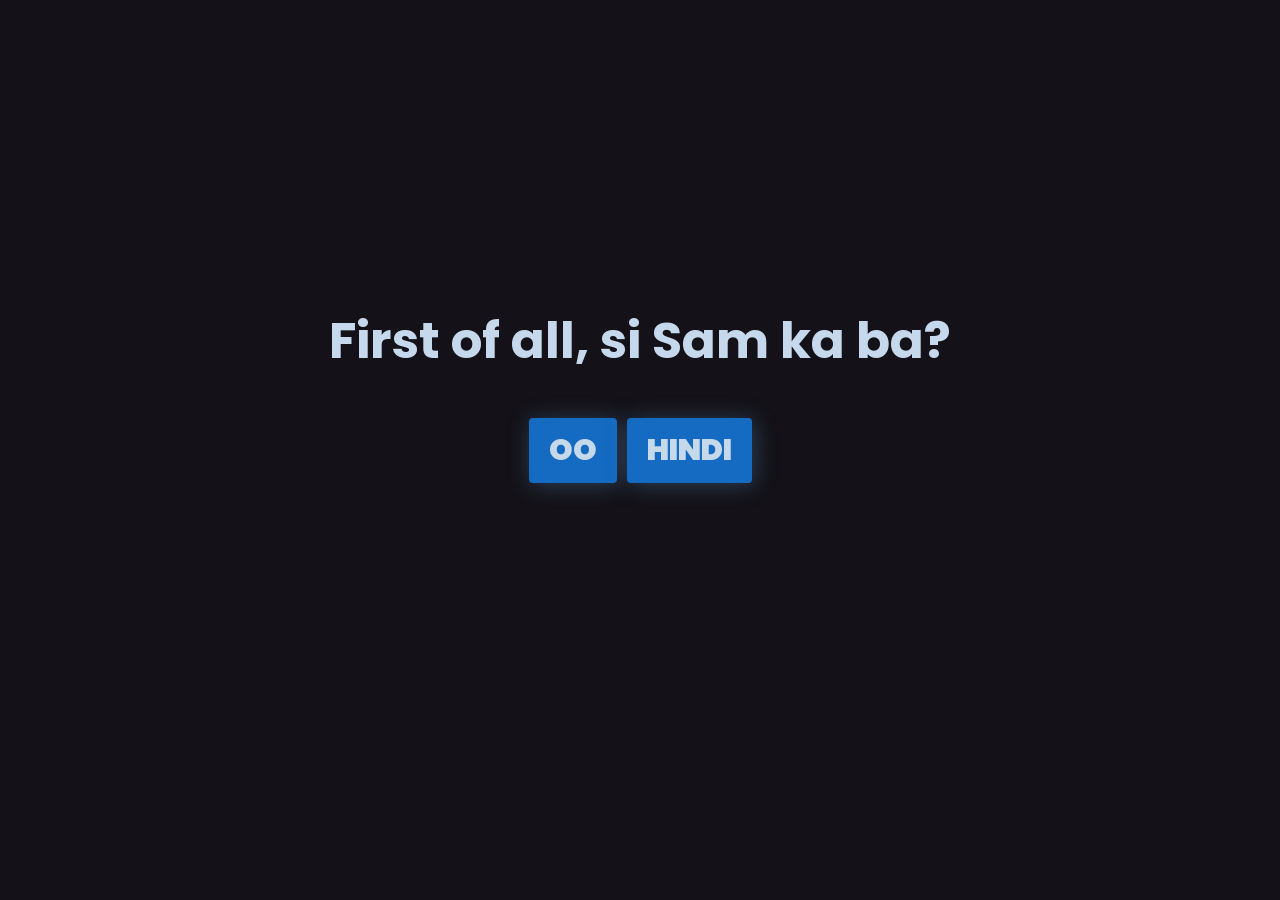
==== index.html @ 6270c50a "Add files via upload" ====
<!DOCTYPE html>
<html lang="en">
<head>
    <meta charset="UTF-8">
    <meta name="viewport" content="width=device-width, initial-scale=1.0">
    <link rel="stylesheet" href="style.css">
    <title>Sino ka ba?</title>
</head>
<body>
    <h1>First of all, si Sam ka ba?</h1>

    <div class="buttons">
        <button class="button--yes" style="font-family: 'Poppins', sans-serif";">
            <div class="left"></div>
            Oo
            <div class="right"></div>
        </button>
        
        
        <button class="button--no" style="font-family: 'Poppins', sans-serif";">
            <div class="left"></div>
            Hindi
            <div class="right"></div>
        </button>
        
    </div>
    <script src="script.js"></script>
</body>
</html>
---- style.css ----
@import url("https://fonts.googleapis.com/css2?family=Poppins:wght@300&display=swap");
@import url("https://fonts.googleapis.com/css?family=Source+Code+Pro:200,900");
@import url(https://fonts.googleapis.com/css?family=Lato:300italic);

:root {
  --text-color: hsla(210, 50%, 85%, 1);
  --shadow-color: hsla(210, 40%, 52%, 0.4);
  --btn-color: hsl(210, 80%, 42%);
  --bg-color: #141218;
}

html,
body {
  width: 100%;
  height: 100%;
  display: flex;
  justify-content: center;
  align-items: center;
  background-color: var(--bg-color);
  font-family: "Poppins", sans-serif;
  overflow-x: hidden;
}

.cake {
  position: absolute;
  top: 60%;
  left: 50%;
  margin-left: -50px;
  margin-top: -50px;
  width: 100px;
  height: 100px;
}

.cake:after {
  background: #ebe3e1;
  border-radius: 100px;
  content: "";
  position: absolute;
  bottom: 0;
  left: 0;
  width: 100px;
  height: 2px;
}

.velas {
  background: #ffffff;
  border-radius: 100%;
  position: absolute;
  top: 50%;
  left: 50%;
  margin-left: -2.5px;
  margin-top: -8.333333333333334px;
  width: 5px;
  height: 16.666666666666668px;
}
.velas:after,
.velas:before {
  background: rgba(255, 0, 0, 0.4);
  content: "";
  position: absolute;
  width: 100%;
  height: 2.2222222222222223px;
}
.velas:after {
  top: 25%;
  left: 0;
}
.velas:before {
  top: 45%;
  left: 0;
}

.fuego {
  border-radius: 100%;
  box-shadow: 0 0 40px 10px rgba(248, 233, 209, 0.2);
  position: absolute;
  top: -12px;
  left: 50%;
  margin-left: -3.3333333333333335px;
  width: 6.666666666666667px;
  height: 12.5px;
}
.fuego:nth-child(1) {
  animation: fuego 2s infinite;
}
.fuego:nth-child(2) {
  animation: fuego 1.5s infinite;
}
.fuego:nth-child(3) {
  animation: fuego 1s infinite;
}
.fuego:nth-child(4) {
  animation: fuego 0.5s infinite;
}
.fuego:nth-child(5) {
  animation: fuego 0.2s infinite;
}

@keyframes fuego {
  0% {
    background: rgba(254, 248, 97, 0.5);
    transform: translateY(0) scale(1);
  }
  50% {
    background: rgba(255, 50, 0, 0.1);
    transform: translateY(-20px) scale(0);
  }
  100% {
    background: rgba(254, 248, 97, 0.5);
    transform: translateY(0) scale(1);
  }
}

.cobertura {
  background: #ece7e3;
  border-radius: 50px;
  position: absolute;
  top: 60%;
  left: 50%;
  margin-left: -27.77777777777778px;
  margin-top: -5px;
  width: 55.55555555555556px;
  height: 12.5px;
  z-index: 10;
}
.cobertura:after,
.cobertura:before {
  background: #ece7e3;
  border-radius: 100px;
  content: "";
  position: absolute;
  width: 5px;
  height: 10px;
}
.cobertura:after {
  top: 6.666666666666667px;
  right: 14.285714285714286px;
}
.cobertura:before {
  top: 10px;
  right: 9.090909090909092px;
}

.bizcocho {
  background: #6d3826;
  position: absolute;
  bottom: 0;
  left: 50%;
  margin-left: -25px;
  width: 50px;
  height: 33.333333333333336px;
}
.bizcocho:after,
.bizcocho:before {
  background: rgba(236, 231, 227, 0.6);
  content: "";
  position: absolute;
  width: 100%;
  height: 5px;
}
.bizcocho:after {
  top: 30%;
  left: 0;
}
.bizcocho:before {
  top: 60%;
  left: 0;
}

* {
  box-sizing: border-box;
}

h1 {
  display: block;
  position: absolute;
  font-size: 50px;
  color: var(--text-color);
  top: 30%;
}

.buttons {
  display: flex;
  flex-direction: row;
  gap: 10px;
}

button {
  position: relative;
  padding: 10px 20px;
  border: none;
  border-radius: 25px;
  background: none;
  cursor: pointer;

  font-weight: 900;
  text-transform: uppercase;
  font-size: 30px;
  color: var(--text-color);

  background-color: var(--btn-color);
  box-shadow: var(--shadow-color) 2px 2px 22px;
  border-radius: 4px;
  z-index: 0;
  overflow: hidden;
}

button:focus {
  outline-color: transparent;
  box-shadow: var(--btn-color) 2px 2px 22px;
}

.right::after,
button::after {
  content: var(--content);
  display: block;
  position: absolute;
  white-space: nowrap;
  padding: 40px 40px;
  pointer-events: none;
}

button::after {
  font-weight: 200;
  top: -30px;
  left: -20px;
}

.right,
.left {
  position: absolute;
  width: 100%;
  height: 100%;
  top: 0;
}
.right {
  left: 66%;
}
.left {
  right: 66%;
}
.right::after {
  top: -30px;
  left: calc(-66% - 20px);

  background-color: var(--bg-color);
  color: transparent;
  transition: transform 0.4s ease-out;
  transform: translate(0, -90%) rotate(0deg);
}

button:hover .right::after {
  transform: translate(0, -47%) rotate(0deg);
}

button .right:hover::after {
  transform: translate(0, -50%) rotate(-7deg);
}

button .left:hover ~ .right::after {
  transform: translate(0, -50%) rotate(7deg);
}

button::before {
  content: "";
  pointer-events: none;
  opacity: 0.6;
  background: radial-gradient(
      circle at 20% 35%,
      transparent 0,
      transparent 2px,
      var(--text-color) 3px,
      var(--text-color) 4px,
      transparent 4px
    ),
    radial-gradient(
      circle at 75% 44%,
      transparent 0,
      transparent 2px,
      var(--text-color) 3px,
      var(--text-color) 4px,
      transparent 4px
    ),
    radial-gradient(
      circle at 46% 52%,
      transparent 0,
      transparent 4px,
      var(--text-color) 5px,
      var(--text-color) 6px,
      transparent 6px
    );

  width: 100%;
  height: 300%;
  top: 0;
  left: 0;
  position: absolute;
  animation: bubbles 5s linear infinite both;
}

@keyframes bubbles {
  from {
    transform: translate();
  }
  to {
    transform: translate(0, -66.666%);
  }
}

canvas {
  position: absolute;
  top: 0;
  left: 0;
}
p {
  margin: 0 0;
  position: absolute;
  font: 16px Verdana;
  color: #eee;
  height: 25px;
  top: calc(100vh - 30px);
  text-shadow: 0 0 2px white;
}
p a {
  text-decoration: none;
  color: #aaa;
}
span {
  font-size: 11px;
}
p > a:first-of-type {
  font-size: 20px;
}

.message {
  position: absolute;
  top: 100%;
  width: 50%;
  text-align: justify;
  text-indent: 50px;
  color: var(--text-color);
}

::-webkit-scrollbar {
  width: 8px;
}

::-webkit-scrollbar-track {
  background-color: transparent;
}

::-webkit-scrollbar-thumb {
  background-color: transparent;
}
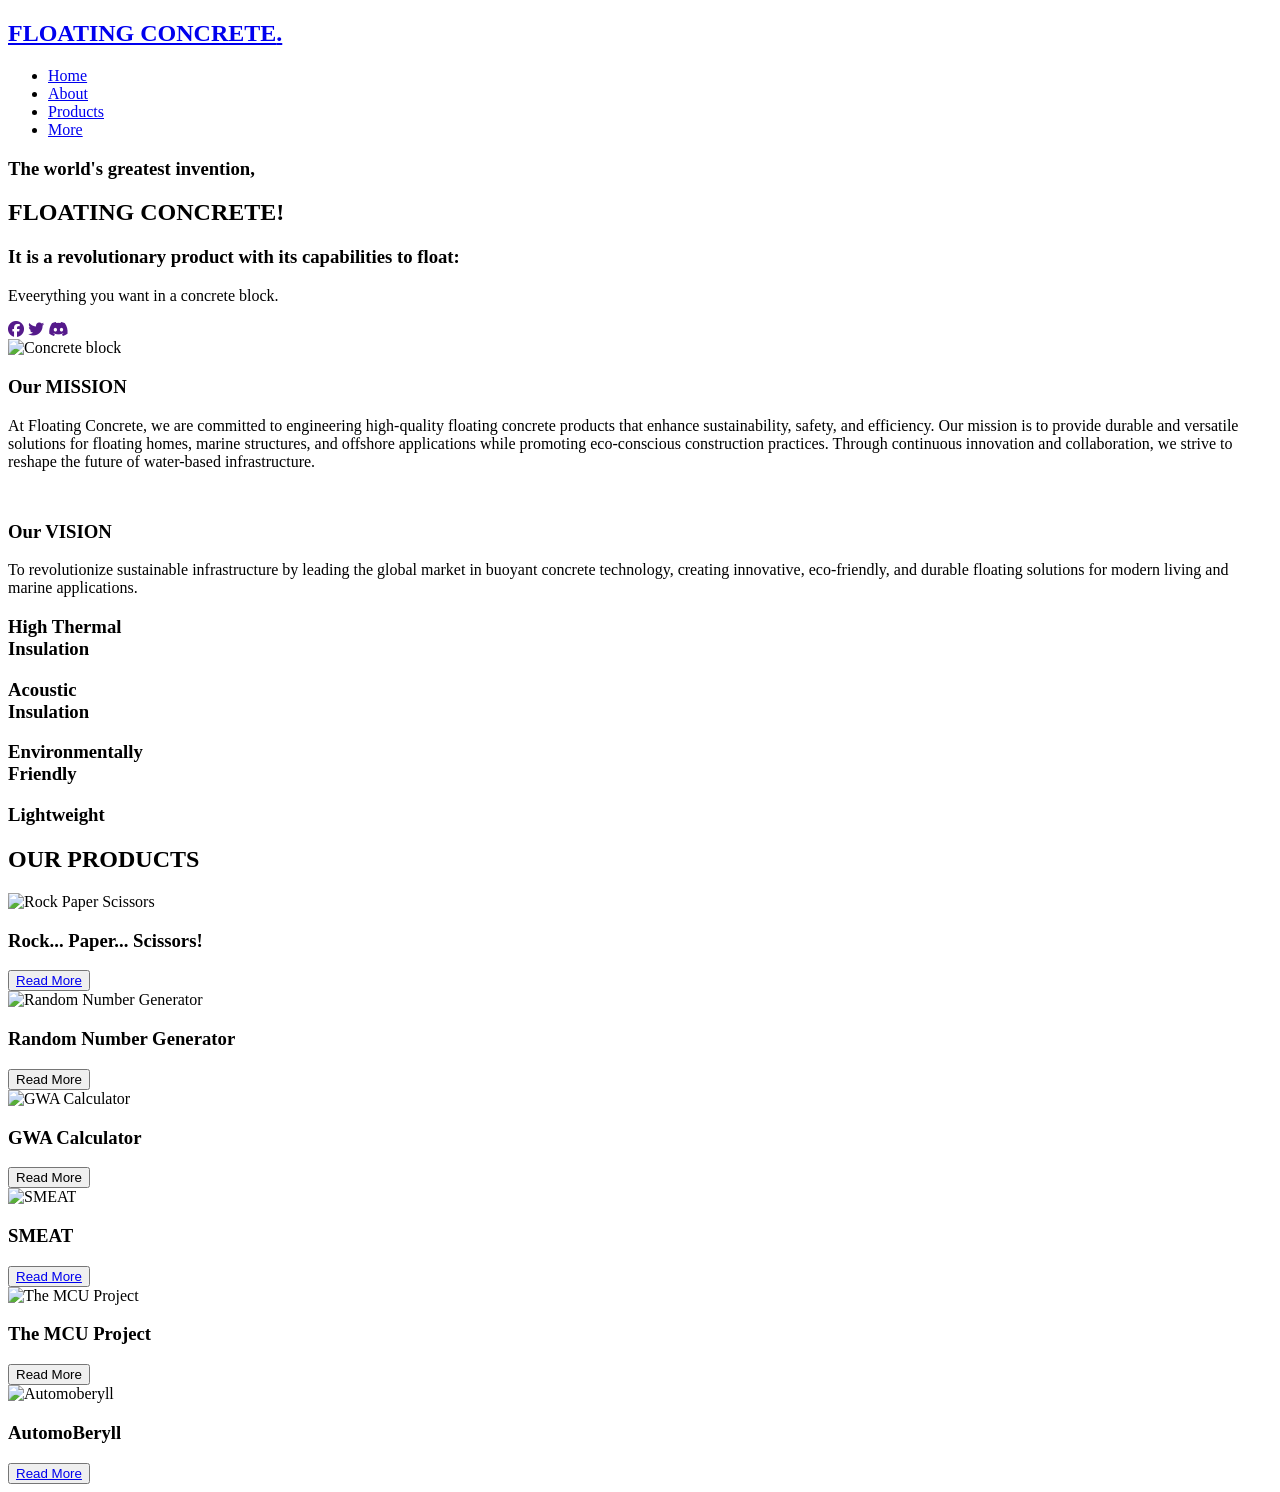
==== commit e1bae104: "Add files via upload" ====
--- a/index.html
+++ b/index.html
@@ -2,28 +2,114 @@
 <html lang="en">
 <head>
     <meta charset="UTF-8">
+    <meta http-equiv="X-UA-Compatible" content="IE=edge">
     <meta name="viewport" content="width=device-width, initial-scale=1.0">
-    <link rel="stylesheet" href="style.css">
-    <title>Sino ka ba?</title>
+    <link rel="stylesheet" href="https://cdnjs.cloudflare.com/ajax/libs/font-awesome/6.3.0/css/all.min.css" integrity="sha512-SzlrxWUlpfuzQ+pcUCosxcglQRNAq/DZjVsC0lE40xsADsfeQoEypE+enwcOiGjk/bSuGGKHEyjSoQ1zVisanQ==" crossorigin="anonymous" referrerpolicy="no-referrer" />   
+    <link rel="stylesheet" href="../PROJECT/style.css">
+    <title>Floating Concrete</title>
 </head>
 <body>
-    <h1>First of all, si Sam ka ba?</h1>
+    <nav>
+        <div class="nav" id="nav">
+            <h1 class="logo" style="--i:1"><a href="../PROJECT/index.html#eyo">FLOATING CONCRETE<span>.</span></a> </h1>
+        <ul>
+            <li><a href="../PROJECT/index.html#home" style="--i:5">Home</a></li>
+            <li><a href="../PROJECT/index.html#about" style="--i:6">About</a></li>
+            <li><a href="../PROJECT/index.html#works" style="--i:7">Products</a></li>
+            <li><a href="../PROJECT/index.html#more" style="--i:8">More</a></li>
+        </ul>
+        </div>
+    </nav>
+    
+    <section class="home" id="home">
+        <div class="home-content">
+            <h3 style="--i:9">The world's greatest invention,</h3>
+            <h1 style="--i:10">FLOATING CONCRETE!</h1>
+            <h3 style="--i:9">It is a revolutionary product with its capabilities to float: <span class="multiple-text"></span></h3>
+            <p>Eveerything you want in a concrete block.</p>
+            
+            <div class="social-media">
+                <a href="" target="_blank"><i class="fa-brands fa-facebook"></i></a>
+                <a href="" target="_blank"><i class="fa-brands fa-twitter"></i></a>
+                <a href="" target="_blank"><i class="fa-brands fa-discord"></i></a>   
+            </div>
+        </div>
 
-    <div class="buttons">
-        <button class="button--yes" style="font-family: 'Poppins', sans-serif";">
-            <div class="left"></div>
-            Oo
-            <div class="right"></div>
-        </button>
+        <div class="home-img">
+            <img src="../PROJECT/images/me.png" alt="Concrete block">
+        </div>
+    </section>
+
+    <section class="about" id="about">
+        <div class="about-content">
+            <h3>Our <span>MISSION</span></h3>
+            <p>At Floating Concrete, we are committed to engineering high-quality floating concrete products that enhance sustainability, safety, and efficiency. Our mission is to provide durable and versatile solutions for floating homes, marine structures, and offshore applications while promoting eco-conscious construction practices. Through continuous innovation and collaboration, we strive to reshape the future of water-based infrastructure.</p>
+
+            <h3 style="margin-top: 50px;">Our <span>VISION</span></h3>
+            <p>To revolutionize sustainable infrastructure by leading the global market in buoyant concrete technology, creating innovative, eco-friendly, and durable floating solutions for modern living and marine applications.</p>
+        </div>
+        <div class="profession-container">
+            <div class="profession-box">
+                <div class="profession" id="prof1" style="--i:3">
+                    <h3>High Thermal<br>Insulation</h3>
+                </div>
+                <div class="profession" id="prof2" style="--i:0">
+                    <h3>Acoustic<br>Insulation</h3>
+                </div>
+                <div class="profession" id="prof3" style="--i:1">
+                    <h3>Environmentally<br>Friendly</h3>
+                </div>
+                <div class="profession" id="prof4" style="--i:2">
+                    <h3>Lightweight</h3>
+                </div>
+
+                <div class="circle"></div>
+            </div>
+              <div class="overlay" id="overlay"></div>
+        </div>
+    </section>
+
+    <section class="works" id="works">
+        <h2>OUR <span>PRODUCTS</span></h2>
+        <div class="work-content">
+            <div class="project">
+                <img src="../PROJECT/images/rps.png" alt="Rock Paper Scissors">
+                <h3>Rock... Paper... Scissors!</h3>
+                <button><a href="../PROJECT/index.html#latest1">Read More</a></button>
+            </div>
+            <div class="project">
+                <img src="../PROJECT/images/numgen.png" alt="Random Number Generator">
+                <h3>Random Number Generator</h3>
+                <button>Read More</button>
+            </div>
+            <div class="project">
+                <img src="../PROJECT/images/gwacalc.png" alt="GWA Calculator">
+                <h3>GWA Calculator</h3>
+                <button>Read More</button>
+            </div>
+            <div class="project">
+                <img src="../PROJECT/images/smeat.png" alt="SMEAT">
+                <h3>SMEAT</h3>
+                <button><a href="../PROJECT/index.html#latest2">Read More</a></button>
+            </div>
+            <div class="project">
+                <img src="../PROJECT/images/mcu.png" alt="The MCU Project">
+                <h3>The MCU Project</h3>
+                <button>Read More</button>
+            </div>
+            <div class="project">
+                <img src="../PROJECT/images/automoberyll.png" alt="Automoberyll">
+                <h3>AutomoBeryll</h3>
+                <button><a href="../PROJECT/index.html#latest3">Read More</a></button>
+            </div>
+        </div>
+    </section>
+
+    <section class="more" id="more">
         
-        
-        <button class="button--no" style="font-family: 'Poppins', sans-serif";">
-            <div class="left"></div>
-            Hindi
-            <div class="right"></div>
-        </button>
-        
-    </div>
-    <script src="script.js"></script>
+    </section>
+
+    <script src="https://cdn.jsdelivr.net/npm/typed.js@2.0.12"></script>
+    <script src="../PROJECT/script.js"></script>
 </body>
 </html>
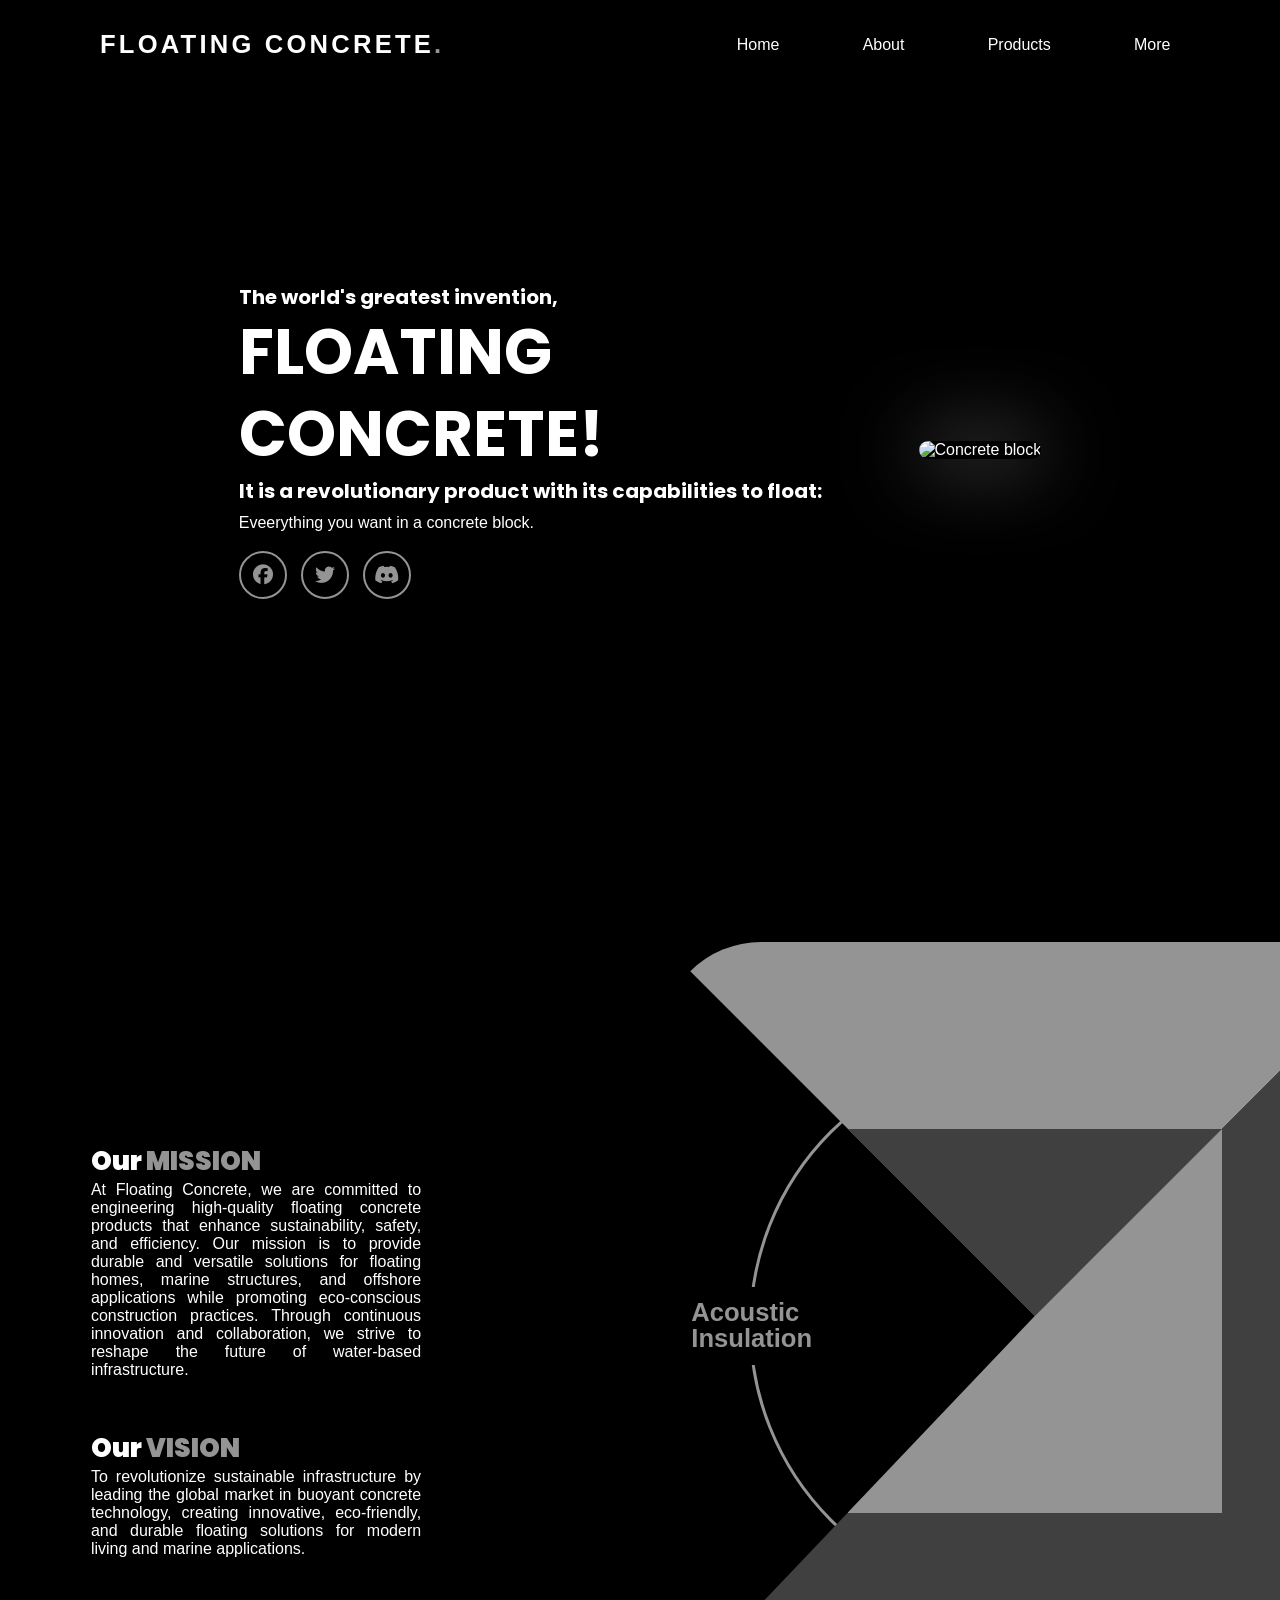
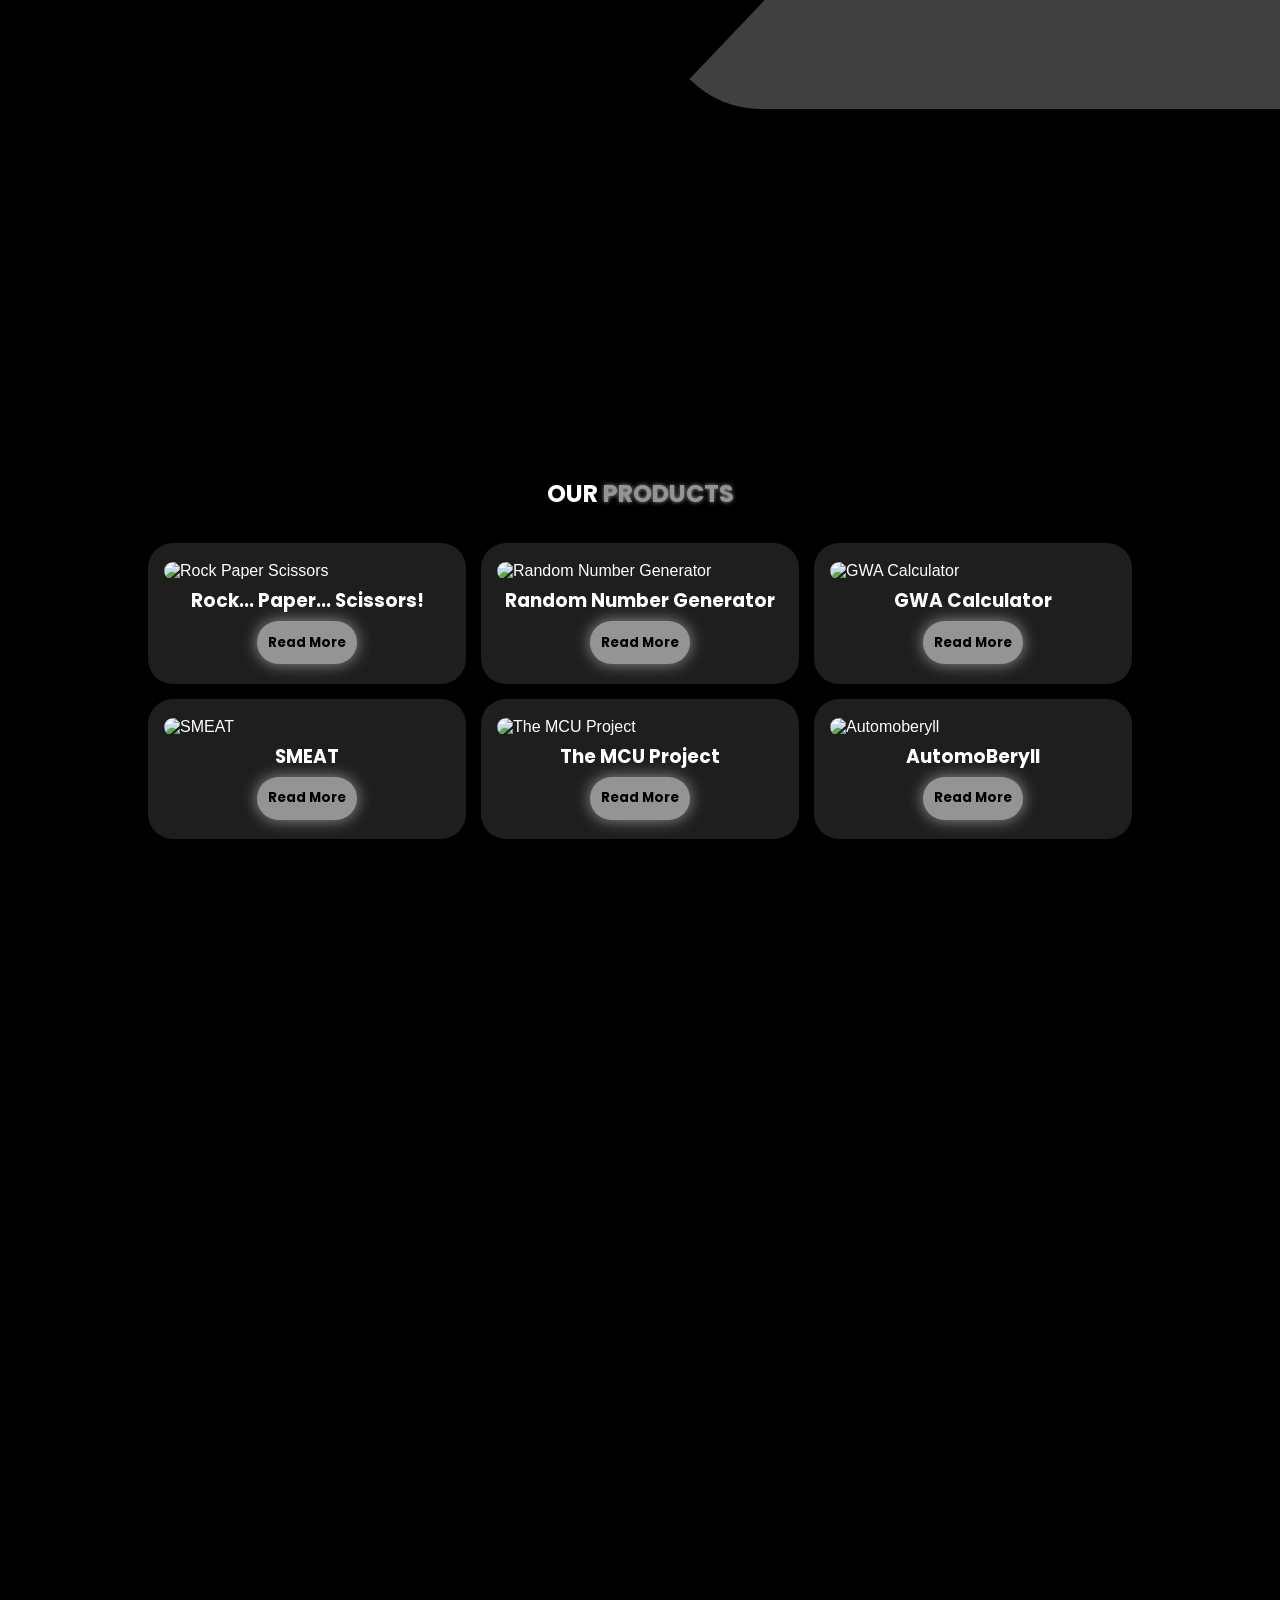
==== commit fe5036e1: "Update index.html" ====
--- a/index.html
+++ b/index.html
@@ -5,7 +5,7 @@
     <meta http-equiv="X-UA-Compatible" content="IE=edge">
     <meta name="viewport" content="width=device-width, initial-scale=1.0">
     <link rel="stylesheet" href="https://cdnjs.cloudflare.com/ajax/libs/font-awesome/6.3.0/css/all.min.css" integrity="sha512-SzlrxWUlpfuzQ+pcUCosxcglQRNAq/DZjVsC0lE40xsADsfeQoEypE+enwcOiGjk/bSuGGKHEyjSoQ1zVisanQ==" crossorigin="anonymous" referrerpolicy="no-referrer" />   
-    <link rel="stylesheet" href="../PROJECT/style.css">
+    <link rel="stylesheet" href="../style.css">
     <title>Floating Concrete</title>
 </head>
 <body>
@@ -110,6 +110,6 @@
     </section>
 
     <script src="https://cdn.jsdelivr.net/npm/typed.js@2.0.12"></script>
-    <script src="../PROJECT/script.js"></script>
+    <script src="../script.js"></script>
 </body>
-</html>+</html>
--- a/style.css
+++ b/style.css
@@ -0,0 +1,733 @@
+@import url('https://fonts.googleapis.com/css2?family=Poppins&display=swap');
+
+:root {
+    --cyan: rgb(148, 148, 148);
+}
+
+* {
+    margin: 0;
+    padding: 0;
+    box-sizing: border-box;
+    scroll-behavior: smooth;
+    font-family: 'Poppins', sans-serif;
+}
+
+body {
+    min-height: 100vh;
+    background: linear-gradient( #2b1055, #3a829c, black, transparent);
+    background-repeat: no-repeat;
+    overflow-x: hidden;
+}
+
+nav {
+    position: absolute;
+    top: 0;
+    left: 0;
+    width: 100%;
+    display: flex;
+    justify-content: space-between;
+    align-items: center;
+    z-index: 999;
+}
+
+nav .logo {
+    color: #fff;
+    font-weight: 800;
+    text-transform: uppercase;
+    text-decoration: none;
+    font-size: 2vw;
+    letter-spacing: .2rem;
+    animation: right 0.8s ease forwards;
+}
+
+nav .logo span {
+    color: var(--cyan);
+}
+
+nav .logo:hover {
+    cursor: pointer;
+}
+
+nav ul {
+    overflow-y: hidden;
+    display: flex;
+    align-items: center;
+    justify-content: flex-end;
+    gap: 2rem;
+}
+
+nav ul li {
+    list-style-type: none;
+    margin-left: 2rem;
+}
+
+nav ul li a {
+    display: inline-block;
+    color: #fff;
+    text-decoration: none;
+    padding: .1rem .6rem;
+    border-radius: 2.5rem;
+    transition: 200ms linear;
+    animation: top 800ms ease forwards;
+    animation-delay: calc(0.3s * var(--i));
+}
+
+nav ul li a:hover,
+nav ul li a:active {
+    color: var(--cyan);
+}
+
+.nav {
+    background: linear-gradient(rgba(0, 0, 0, 0.514), rgba(0, 0, 0, 0.514),rgba(0, 0, 0, 0.514),rgba(0, 0, 0, 0.514),transparent);
+    position: fixed;
+    top: 0;
+    width: 100%;
+    padding: 30px 100px;
+    display: flex;
+    justify-content: space-between;
+    align-items: center;
+}
+
+.nav h1 a:link {
+    color: white;
+    text-decoration: none;
+}
+
+.nav h1 a:visited {
+    color: white;
+    text-decoration: none;
+}
+
+.nav h1 a:focus {
+    color: white;
+    text-decoration: none;
+}
+
+.nav h1 a:active {
+    color: white;
+    text-decoration: none;
+}
+
+#title {
+    font-weight: 1000;
+    font-size: 10vw;
+    color: #fff;
+    position: absolute;
+    left: 0;
+    top: 0;
+    transform: translate(23%, 100%);
+    opacity: 0.001;
+    white-space: nowrap;
+}
+
+
+nav ul li button {
+    border: none;
+    background-color: transparent;
+    color: white;
+}
+
+nav ul li button:hover {
+    cursor: pointer;
+}
+
+section {
+    width: 100%;
+    height: 100vh;
+    padding: 10rem 9% 2rem;
+}
+
+.home {
+    display: flex;
+    width: 100%;
+    height: 100vh;
+    padding: 5rem 9%;
+    justify-content: center;
+    align-items: center;
+    position: relative;
+    overflow: hidden;
+    gap: 50px;
+    background-color: black;
+    color: white;
+}
+
+/* .home::before {
+    content: '';
+    position: absolute;
+    bottom: 0;
+    left: -1px;
+    width: 100%;
+    height: 100rem;
+    background: linear-gradient(white, transparent);   
+    z-index: 1000;
+} */
+
+.home-content {
+    width: 60%;
+    height: auto;
+}
+
+.home-content h3 {
+    font-size:  20px;
+    font-weight: 700;
+    animation: right 0.8s ease forwards;
+    animation-delay: calc(0.3s * var(--i));
+}
+
+.home-content h3:nth-of-type(2) {
+    margin-bottom: 0.5rem;
+}
+
+.home-content h1 {
+    text-transform: uppercase;
+    font-size: 63px;
+    font-weight: 700;
+    line-height: 1.3;
+}
+
+.home-content h1 span {
+    text-transform: uppercase;
+}
+
+.home-content h3 span {
+    color: var(--cyan);
+}
+
+.home-content p {
+    font-size: 1rem;
+    text-align: justify;
+}
+
+.social-media a {
+    display: inline-flex;
+    width: 3rem;
+    height: 3rem;
+    justify-content: center;
+    align-items: center;
+    background: transparent;
+    border: 2px solid var(--cyan);
+    border-radius: 50%;  
+    font-size: 20px;
+    text-decoration: none;
+    color: var(--cyan);
+    margin: 3% 1.5% 3% 0;
+    transition: 500ms ease;
+}
+
+.social-media a:hover{
+    background-color: var(--cyan);
+    color: black;
+    box-shadow: 0 0 1rem var(--cyan);
+}
+
+.home-img img {
+    width: 80%;
+    height: auto;
+    border-radius: 25px;
+    border: none;
+    box-shadow: 0 0 5rem var(--cyan);
+    animation: floatimg 4s ease infinite;
+}
+
+.about {
+    width: 100%;
+    height: 100vh;
+    padding: 0 7% 0;
+    display: flex;
+    justify-content: center;
+    align-items: center;
+    position: relative;
+    background-color: black;
+    color: white;
+}
+
+.about-content {
+    width: 30%;
+}
+
+.about-content span {
+    color: var(--cyan);
+}
+
+.about-content p {
+    text-align: justify;
+    font-size: 16px;
+}
+
+.about h3 {
+    font-size: 26px;
+    font-weight: 900;
+}
+
+.profession-container {
+    position: relative;
+    top: 40%;
+    right: -20%;
+    transform: translateY(-50%);
+    width: 768px;
+    height: 768px;
+    overflow: hidden;
+}
+
+.profession-container .profession-box {
+    position: absolute;
+    top: 0;
+    right: 0;
+    width: 100%;
+    height: 100%;
+    border-radius: 50%;
+    display: flex;
+    justify-content: center;
+    align-items: center;
+    animation: rotate 13s ease infinite;
+}
+
+.profession-box .profession {
+    position: absolute;
+    left: 0;
+    transform-origin: 384px;
+    transform: rotate(calc(360deg / 4 * var(--i)));
+    display: flex;
+    flex-direction: column;
+    justify-content: center;
+    align-items: center;
+    color: var(--cyan);
+    background-color:black;
+    padding: 13px 0;
+}
+ 
+.profession-box .circle {
+    width: 72%;
+    height: 72%;
+    border: 3px solid var(--cyan);
+    border-radius: 50%;
+}
+
+.profession i {
+    font-size: 20px;
+}
+
+.profession-box .profession:nth-child(1) i {
+    margin-right: -55px;
+    padding-bottom: 20px;
+} 
+
+.profession-box .profession:nth-child(2) i {
+    padding-bottom: 20px;
+} 
+
+.profession-box .profession:nth-child(3) i {
+    margin-right: -35px;
+    padding-bottom: 20px;
+} 
+
+.profession-box .profession:nth-child(4) i {
+    margin-right: -15px;
+    padding-bottom: 20px;
+} 
+
+.profession h3 {
+    margin-left: 50px;
+    font-size: 2vw;
+    line-height: 1;
+    font-weight: 600;
+}
+
+.profession-container .overlay {
+    position: absolute;
+    top: 0;
+    right: 0;
+    width: 0;
+    height: 0;
+    border-radius: 100px;
+    /* box-shadow: 10px 10px 20px 10px var(--cyan); */
+    border-top: 374px ridge  var(--cyan);
+    border-bottom: 393px ridge var(--cyan);
+    border-left: 374px inset transparent;
+    border-right: 374px ridge var(--cyan);
+}
+
+.works {
+    display: flex;
+    flex-direction: column;
+    justify-content: center;
+    align-items: center;
+    position: relative;
+    background-color: black;
+    color: white;
+    width: 100%;
+    height: 100vh;
+    padding: 25px 110px;
+}
+
+.works h2 {
+    margin-bottom: 2rem;
+}
+
+.works span {
+    text-shadow: 0px 0px 4px var(--cyan);
+    color: var(--cyan);
+}
+
+.work-content {
+    display: flex;
+    flex-direction: row;
+    justify-content: center;
+    align-items: center;
+    flex-wrap: wrap;
+    gap: 15px;
+}
+
+.work-content .project {
+    display: flex;
+    flex-direction: column;
+    justify-content: center;
+    align-items: center;
+    row-gap: 6px;
+    width: 30%;
+    height: 50%;
+    padding: 1rem;
+    background-color: rgba(41, 41, 41, 0.749);
+    border-radius: 25px;
+    transition: 500ms ease;
+}
+
+.project:hover {
+    box-shadow: 0 0 1rem var(--cyan);
+}
+
+.project img {
+    width: 100%;
+    height: auto;
+    border-radius: 25px;
+}
+
+.project button {
+    border: none;
+    background-color: var(--cyan);
+    color: black;
+    padding: 0.7rem;
+    border-radius: 25px;
+    box-shadow: 0 0 1rem var(--cyan);
+    font-weight: 700;
+    text-decoration: none;
+    transition: 500ms ease;
+}
+
+.project button a:link {
+    color: black;
+    text-decoration: none;
+}
+
+.project button a:focus {
+    color: black;
+    text-decoration: none;
+}
+
+.project button a:active {
+    color: black;
+    text-decoration: none;
+}
+
+.project button a:visited {
+    color: black;
+    text-decoration: none;
+}
+.project button:hover {
+    box-shadow: none;
+    cursor: pointer;
+}
+
+.latest-works {
+    display: flex;
+    flex-direction: column;
+    align-items: center;
+    width: 100%;
+    height: 100vh;
+    padding: 0 10%;
+    background-color: black;
+    color: white;
+    /* overflow: hidden; */
+}
+
+.latest-container hr {
+    width: 100%;
+    margin: 20px 0;
+    height: 1px;
+    color: rgb(255, 255, 255);
+    opacity: 0.3;
+    z-index: 10;
+}
+
+.latest-works h2 {
+    font-size: 3vw;
+    margin-bottom: 30px;
+}
+
+.latest-works span {
+    text-shadow: 0px 0px 4px var(--cyan);
+    color: var(--cyan);
+}
+
+.latest-project {
+    display: flex;
+    gap: 20px;
+    position: relative;
+    z-index: 100;
+}
+
+.latest-project img {
+    width: 50%;
+    height: auto;
+    border-radius: 25px;
+}
+
+.latest-project .desc {
+    flex-direction: column;
+}
+
+.latest-project h3 {
+    font-size: 30px;
+    text-shadow: 0px 0px 4px var(--cyan);
+    color: var(--cyan);
+}
+
+.latest-project p {
+    text-align: justify;
+}
+
+.more {
+    position: relative;
+    width: 100%;
+    height: 100vh;
+    padding: 0 0 0 0;
+    background-color: black;
+    color: white;
+}
+
+.more img {
+    object-fit: contain;
+}
+
+.more aside {
+    position: relative;
+    margin-top: 400px;
+    background-color: white;
+    color: transparent;
+    width: 100%;
+    height: 100vh;
+    padding: 100px;
+}
+
+.more aside::before {
+    content: '';
+    position: absolute;
+    bottom: 0;
+    left: -1px;
+    width: 100%;
+    height: 100rem;
+    background: linear-gradient(black, rgb(95, 95, 95), black);
+}
+
+.more aside img {
+    position: absolute;
+    top: 0;
+    left: 0;
+    width: 100%;
+    height: 100%;
+}
+
+#p1 {
+    transform: translateY(-300px);
+}
+
+#p2 {
+    transform: translateX(-300px);
+}
+
+#p3 {
+    transform: translateY(300px);
+}
+
+#p5 {
+    transform: translateX(300px);
+}
+
+#rock1 {
+    z-index: 1;
+    animation: right 0.8s ease forwards;
+    animation-delay: calc(0.3s * var(--i));
+}
+
+#rock2 {
+    animation: left 0.8s ease forwards;
+    animation-delay: calc(0.3s * var(--i));
+}
+
+#star {
+    transform: translate(30%, -10%);
+    width: 80%;
+    z-index: -1;
+    object-fit: contain;
+}
+
+#sea, #land {
+    animation: top 0.8s ease forwards;
+    animation-delay: calc(0.3s * var(--i));
+    z-index: -1;
+}
+
+@keyframes right {
+    0% {
+        transform: translateX(-10rem);
+        opacity: 0;
+    }
+    100% {
+        transform: translateX(0);
+        opacity: 1;
+    }
+}
+
+@keyframes left {
+    0% {
+        transform: translateX(10rem);
+        opacity: 0;
+    }
+    100% {
+        transform: translateX(0);
+        opacity: 1;
+    }
+}
+
+@keyframes top {
+    0% {
+        transform: translateY(10rem);
+        opacity: 0;
+    }
+    100% {
+        transform: translateY(0);
+        opacity: 1;
+    }
+}
+
+@keyframes floatimg {
+    0% {
+        transform: translateY(0);
+    }
+    50% {
+        transform: translateY(-24px);
+    }
+    100% {
+        transform: translateY(0);
+    }
+}
+
+@keyframes rotate {
+    0%, 20% {
+        transform: rotate(0deg);
+    }
+    25%, 45% {
+        transform: rotate(-90deg);
+    }
+    50%, 70% {
+        transform: rotate(-180deg);
+    }
+    75%, 95% {
+        transform: rotate(-270deg);
+    }
+    100% {
+        transform: rotate(-360deg);
+    }
+}
+
+@media (max-width: 768px) {
+    section {
+        padding: 5rem 4.5% 0;
+    }
+
+    nav ul {
+        display: none;
+    }
+
+    nav .logo {
+        letter-spacing: .2rem;
+    }
+
+    .home-content h1 {
+        font-size: 31px;
+    }
+
+    .home-content p {
+        font-size: 0.7rem;
+    }
+
+    .home {
+        flex-direction: column;
+    }
+
+    .social-media a {
+        width: 1.5rem;
+        height: 1.5rem;
+        font-size: 10px;
+    }
+
+    .home-content h3:nth-of-type(2) {
+        margin-bottom: 1rem;
+    }
+
+    .work-content .project {
+        width: 70%;
+        height: 20%;
+    }
+    .project h3 {
+        font-size: 10px;
+    }
+
+    .project button {
+        font-size: 10px;
+    }
+}
+
+@media only screen and (max-width: 1000px) and (min-width: 769px){
+    nav ul {
+        display: none;
+    }
+
+    .work-content .project {
+        width: 45%;
+        height: 35%;
+    }
+
+    .project h3 {
+        font-size: 15px;
+    }
+
+
+}
+
+@media (max-width: 1200px) {
+    .about {
+        padding: none;
+        flex-direction: column;
+    }
+
+    .about h3 {
+        font-size: 20px;
+        font-weight: 900;
+    }
+
+    .about-content {
+        width: 70%;
+    }
+    
+    .about-content p {
+        font-size: 12px;
+    }
+
+    .profession-container {
+        display: none;
+    }
+}
+
+
+
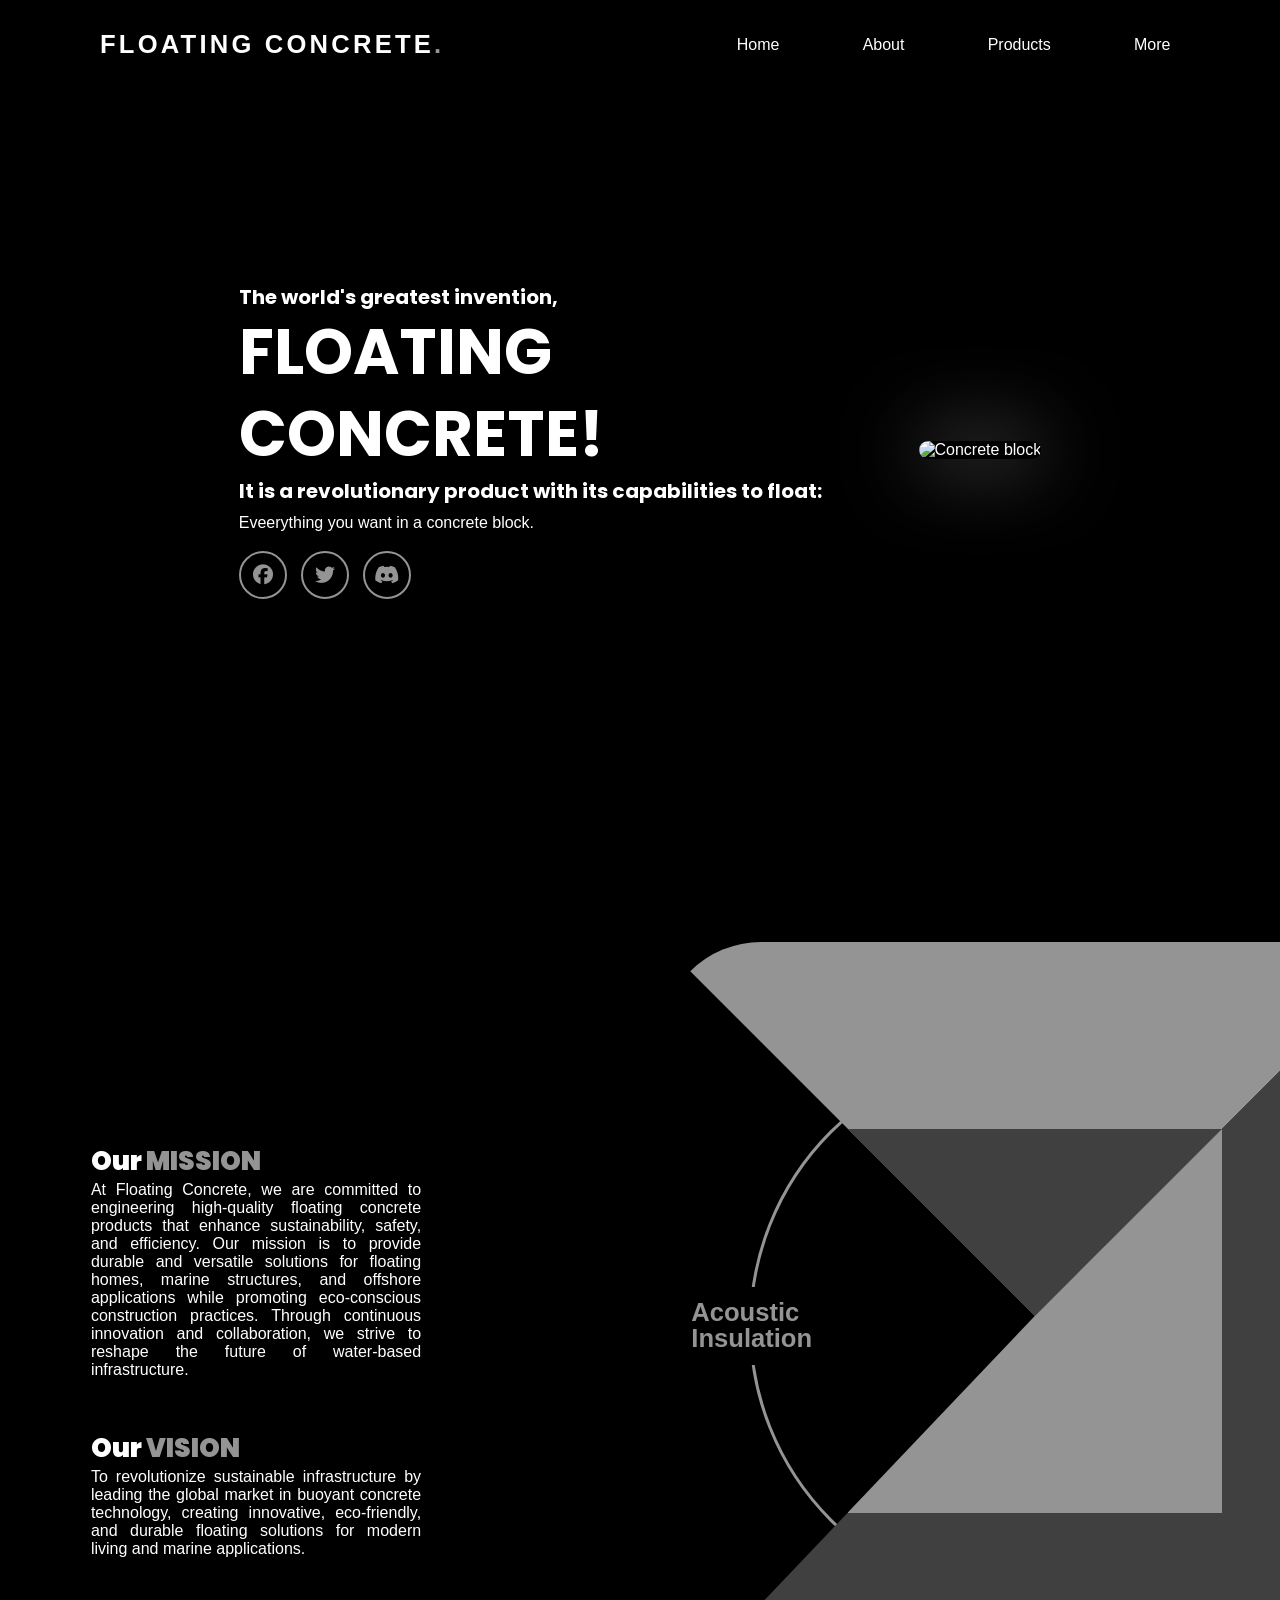
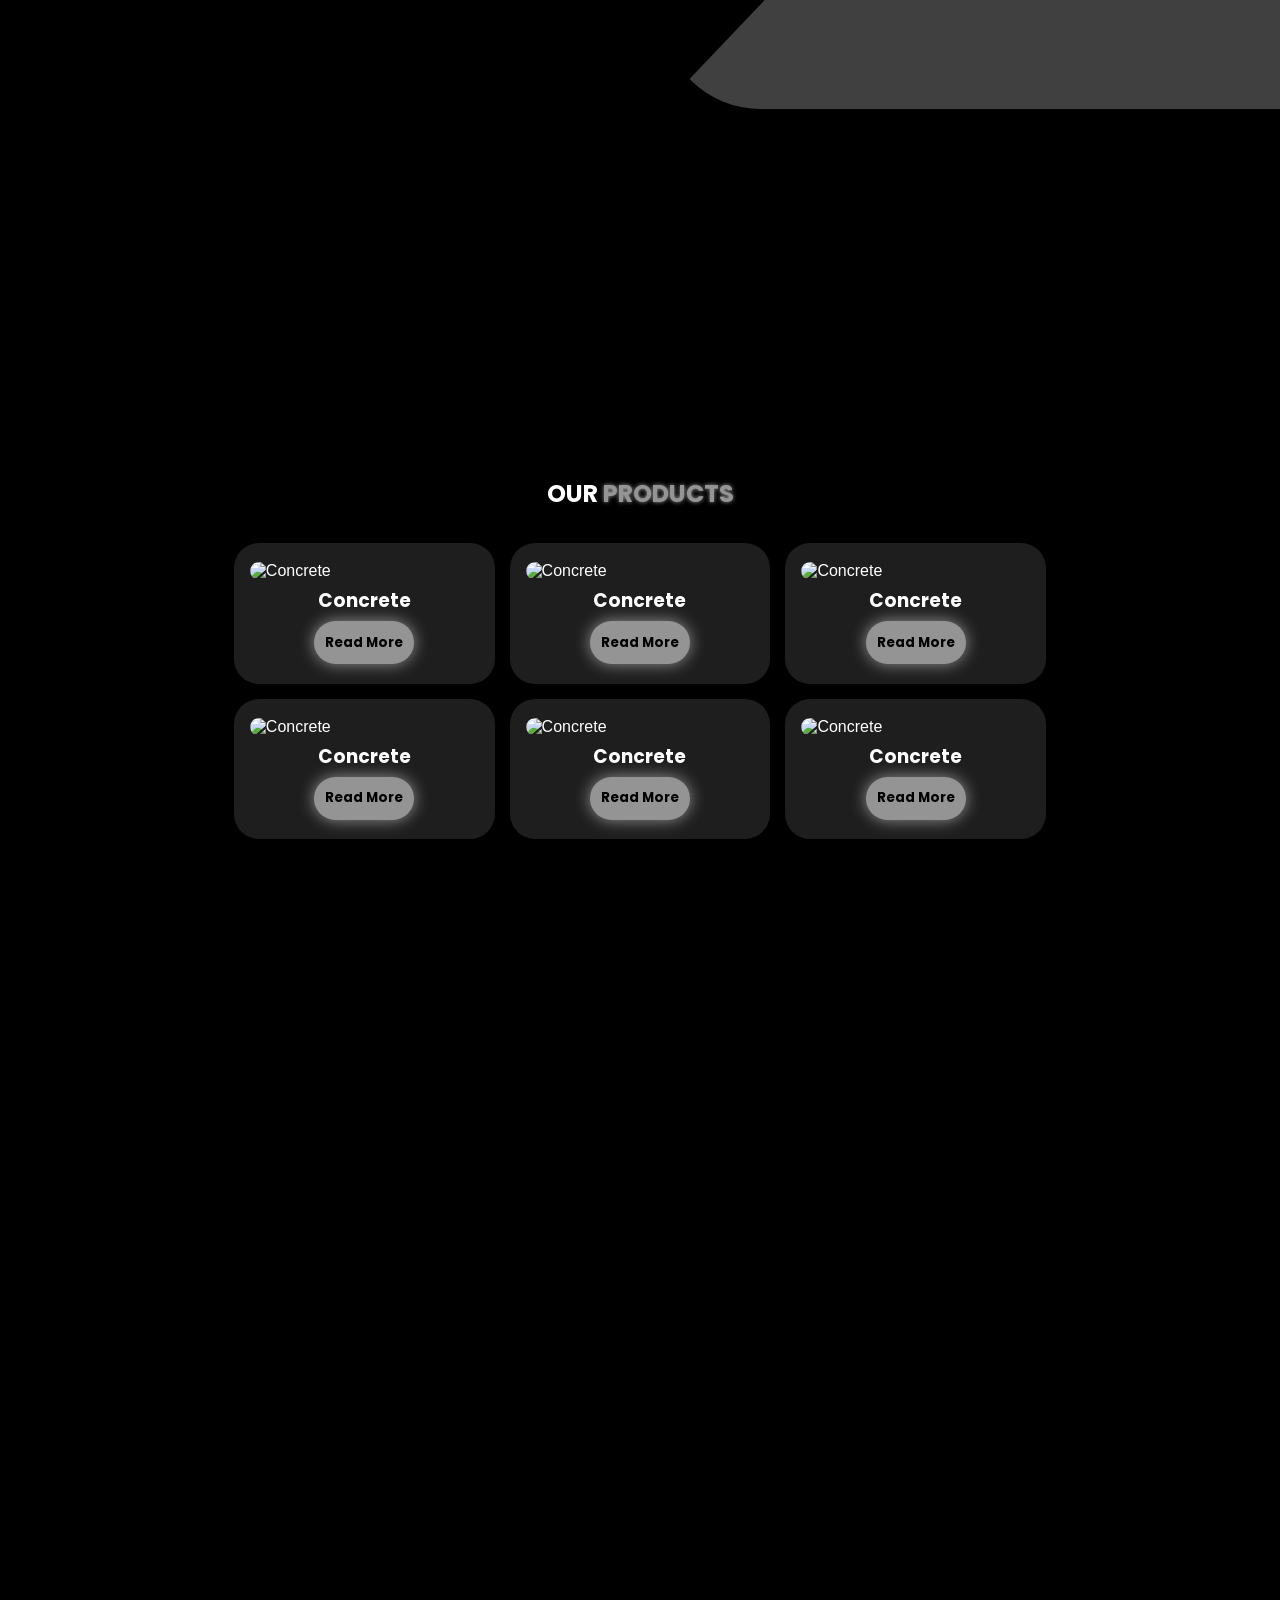
==== commit 5c2d52b4: "Update index.html" ====
--- a/index.html
+++ b/index.html
@@ -73,34 +73,34 @@
         <h2>OUR <span>PRODUCTS</span></h2>
         <div class="work-content">
             <div class="project">
-                <img src="../PROJECT/images/rps.png" alt="Rock Paper Scissors">
-                <h3>Rock... Paper... Scissors!</h3>
-                <button><a href="../PROJECT/index.html#latest1">Read More</a></button>
+                <img src="../PROJECT/images/rps.png" alt="Concrete">
+                <h3>Concrete</h3>
+                <button><a href="">Read More</a></button>
             </div>
             <div class="project">
-                <img src="../PROJECT/images/numgen.png" alt="Random Number Generator">
-                <h3>Random Number Generator</h3>
+                <img src="../PROJECT/images/numgen.png" alt="Concrete">
+                <h3>Concrete</h3>
                 <button>Read More</button>
             </div>
             <div class="project">
-                <img src="../PROJECT/images/gwacalc.png" alt="GWA Calculator">
-                <h3>GWA Calculator</h3>
+                <img src="../PROJECT/images/gwacalc.png" alt="Concrete">
+                <h3>Concrete</h3>
                 <button>Read More</button>
             </div>
             <div class="project">
-                <img src="../PROJECT/images/smeat.png" alt="SMEAT">
-                <h3>SMEAT</h3>
-                <button><a href="../PROJECT/index.html#latest2">Read More</a></button>
+                <img src="../PROJECT/images/smeat.png" alt="Concrete">
+                <h3>Concrete</h3>
+                <button><a href="">Read More</a></button>
             </div>
             <div class="project">
-                <img src="../PROJECT/images/mcu.png" alt="The MCU Project">
-                <h3>The MCU Project</h3>
+                <img src="../PROJECT/images/mcu.png" alt="Concrete">
+                <h3>Concrete</h3>
                 <button>Read More</button>
             </div>
             <div class="project">
-                <img src="../PROJECT/images/automoberyll.png" alt="Automoberyll">
-                <h3>AutomoBeryll</h3>
-                <button><a href="../PROJECT/index.html#latest3">Read More</a></button>
+                <img src="../PROJECT/images/automoberyll.png" alt="Concrete">
+                <h3>Concrete</h3>
+                <button><a href="">Read More</a></button>
             </div>
         </div>
     </section>
